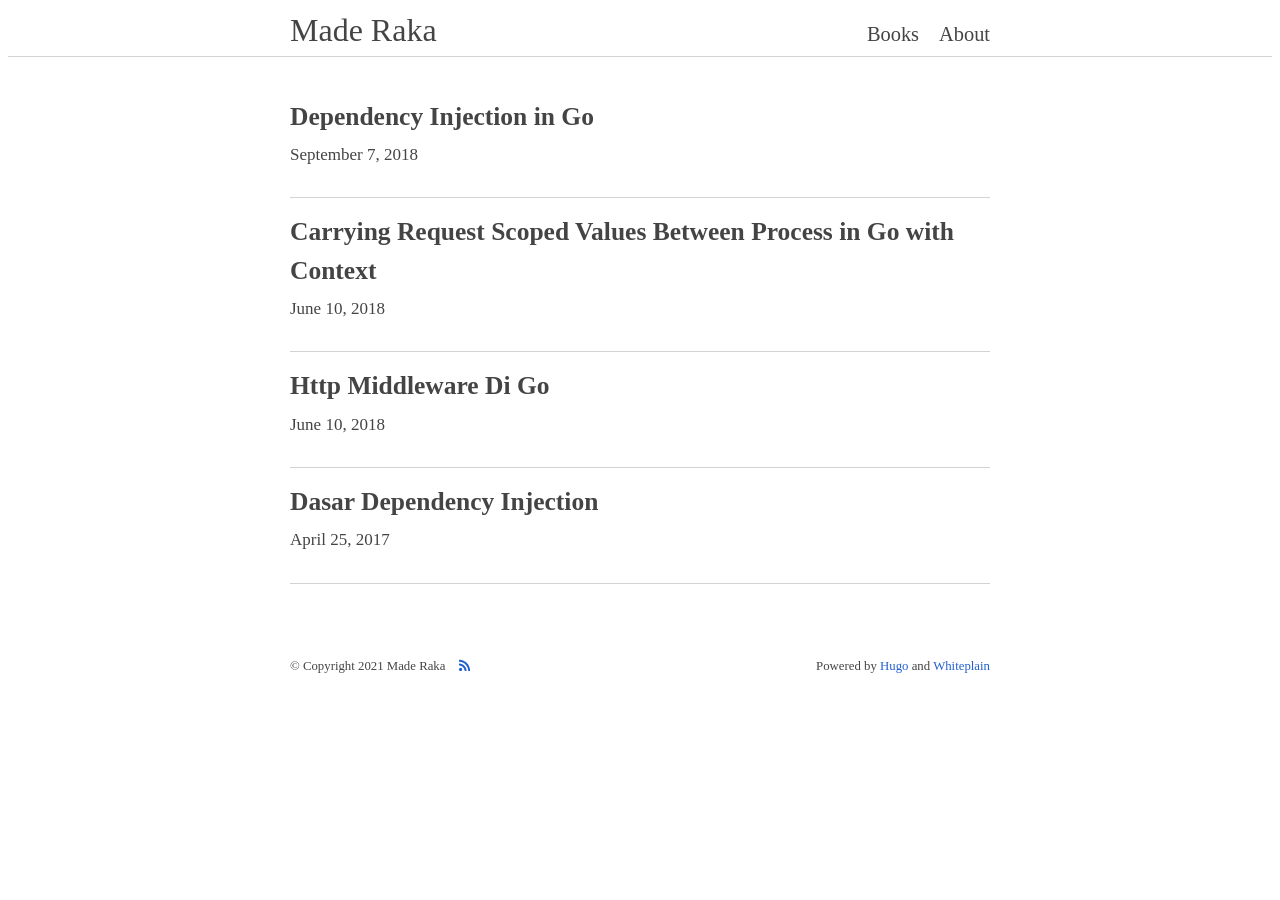
==== index.html @ 674b11fa "rebuilding site Sab 02 Jan 2021 04:47:17  WIB" ====
<!DOCTYPE html>
<html lang="en-us">
<head>
  <meta charset="UTF-8">
  <meta name="viewport" content="width=device-width, initial-scale=1.0, maximum-scale=1.0, minimum-scale=1.0">
  <title>Made Raka</title>
  <meta property="og:title" content="Made Raka" />
  <meta name="twitter:title" content="Made Raka" />
  <meta name="author" content=""/>
  <meta property="og:site_name" content="Made Raka" />
  <meta property="og:url" content="http://example.org/" />
  <meta property="og:type" content="website" />
  <meta name="twitter:card" content="summary" />
  <meta name="generator" content="Hugo 0.68.3" />
  <link href="/index.xml" rel="alternate" type="application/rss+xml" title="Made Raka" />
  <link href="/index.xml" rel="feed" type="application/rss+xml" title="Made Raka" />

  <link rel="stylesheet" href="/css/style.css" media="all" />
  <link rel="stylesheet" href="/css/syntax.css" media="all" />
  <link rel="stylesheet" href="/css/custom.css" media="all" />

  <script src="/js/script.js"></script>
  <script src="/js/custom.js"></script>
  <script defer src="/js/fontawesome.js"></script>
</head>

<body>

<header class="site-header">
  <nav class="site-navi">
    <h1 class="site-title"><a href="/">Made Raka</a></h1>
    <ul class="site-navi-items">
      <li class="site-navi-item-books"><a href="/books/" title="Books">Books</a></li>
      <li class="site-navi-item-about"><a href="/about-me/" title="About">About</a></li>
    </ul>
  </nav>
</header>
<hr class="site-header-bottom">

  <div class="main" role="main">
    <section class="list home-list">
      <article class="article">
        <a href="/posts/dependency-injection-in-go/" class="article-titles">
          <h2 class="article-title">Dependency Injection in Go</h2>
          
        </a>
        <ul class="article-meta">
          <li class="article-meta-date"><time>September 7, 2018</time></li>
        </ul>
        <div class="article-floatclear"></div>
      </article>
      <article class="article">
        <a href="/posts/carrying-request-scoped-values-between-process-in-go/" class="article-titles">
          <h2 class="article-title">Carrying Request Scoped Values Between Process in Go with Context</h2>
          
        </a>
        <ul class="article-meta">
          <li class="article-meta-date"><time>June 10, 2018</time></li>
        </ul>
        <div class="article-floatclear"></div>
      </article>
      <article class="article">
        <a href="/posts/http-middleware-di-go/" class="article-titles">
          <h2 class="article-title">Http Middleware Di Go</h2>
          
        </a>
        <ul class="article-meta">
          <li class="article-meta-date"><time>June 10, 2018</time></li>
        </ul>
        <div class="article-floatclear"></div>
      </article>
      <article class="article">
        <a href="/posts/dasar-dependency-injection/" class="article-titles">
          <h2 class="article-title">Dasar Dependency Injection</h2>
          
        </a>
        <ul class="article-meta">
          <li class="article-meta-date"><time>April 25, 2017</time></li>
        </ul>
        <div class="article-floatclear"></div>
      </article>
    </section>
    


  </div>



<div class="site-footer">
  <div class="copyright">&copy; Copyright 2021 Made Raka</div>
  <ul class="site-footer-items">
    <li class="site-footer-item-rsslink">
      <a href="/index.xml" type="application/rss+xml" target="_blank" title="RSS">
        <i class="fas fa-rss"></i>
      </a>
    </li>
  </ul>
  <div class="powerdby">
    Powered by <a href="https://gohugo.io/">Hugo</a> and <a href="https://github.com/taikii/whiteplain">Whiteplain</a>
  </div>
</div>


</body>
</html>
---- css/style.css ----
@import url(./style-light.css);
@import url(./style-dark.css) (prefers-color-scheme: dark);
---- css/syntax.css ----
@import url(./syntax-monokailight.css) (prefers-color-scheme: light);
@import url(./syntax-monokai.css) (prefers-color-scheme: dark);
---- css/custom.css ----
html {
  font-size: 1em;
}
body {
  font-family: Georgia, serif;
  color: #444444;
  overflow-y: scroll;
  line-height: 1.5em;
  font-size: 17px;
}
a {
  color: #2060d0;
  text-decoration: none;
}
a:hover, a:active {
  color: #5090ff;
}
hr {
  height: 1px;
  border: 0;
  border-top: solid 1px lightgray;
  margin: 0;
}
pre, code {
  font-family: Menlo,Monaco,andale mono,lucida console,courier new,monospace;
  background-color: #F0F3F3;
  line-height: 1.5em;
  font-size: 14px;
}
pre {
  padding: 4px 8px;
}
:not(pre) > code {
  padding: 2px 4px;
  margin: 0 2px;
}
blockquote {
  margin: 0;
  margin-left: 40px;
  border-left: solid 4px #b4c6c7;
  padding-left: 8px;
  font-style: normal;
  color: #7080a0;
}
blockquote blockquote {
  margin-left: 0;
  border-left-color: #e7c3e5;
}
blockquote blockquote blockquote {
  border-left-color: #c3e7d2;
}
blockquote blockquote blockquote blockquote {
  border-left-color: lightgray;
}

/* Site header */
.site-header {
  max-width: 700px;
  margin-left: auto;
  margin-right: auto;
}
.site-navi {
  display: -webkit-flex;
  display: flex;
  -webkit-justify-content: flex-end;
  justify-content: flex-end;
  -webkit-align-items: baseline;
  align-items: baseline;
  padding-bottom: 8px;
}
.site-navi a {
  color: inherit;
  text-decoration: none;
}
.site-navi a:hover, .site-navi a:active {
  color: gray;
}
.site-title {
  -webkit-flex-grow: 1;
  flex-grow: 1;
  font-size: 2rem;
  margin: 0;
  margin-top: 10px;
  padding: 0;
  font-weight: normal;
}
.site-navi-items {
  -webkit-flex-grow: 0;
  flex-grow: 0;
  display: -webkit-flex;
  display: flex;
  -webkit-align-items: flex-end;
  -webkit-flex-wrap: wrap;
  -webkit-justify-content: flex-end;
  justify-content: flex-end;
  flex-wrap: wrap;
  align-items: flex-end;
  font-size: 1.2em;
  list-style-type: none;
  margin: 0;
  margin-top: 10px;
  padding: 0;
}
.site-navi-items li {
  padding-left: 20px;
  white-space: nowrap;
}
.site-header-bottom {
  margin-top: 0;
  margin-bottom: 40px;
  margin-left: auto;
  margin-right: auto;
  width: 100%;
}

/* Breadcrumb */
.breadcrumb {
  max-width: 700px;
  margin-left: auto;
  margin-right: auto;
  margin-bottom: 20px;
  font-size: 1.6em;
}

/* Code highlight */
.highlight pre, .highlight code {
  background-color: inherit;
  padding: 0;
}

/* Main contents */
.main {
  max-width: 700px;
  margin-left: auto;
  margin-right: auto;
}

/* article */
.article {
  margin-bottom: 40px;
  line-height: 1.5;
}
.article img {
  max-width: 100%;
  box-sizing: border-box;
  border: solid 1px lightgray;
  padding: 4px;
}
.article > table {
  width: auto;
  overflow-x: auto;
  overflow-y: hidden;
  border: solid 1px lightgray;
  border-spacing: 0;
  border-collapse: collapse;
}
.article > table th, .article > table td {
  border: solid 1px lightgray;
  padding: 4px;
}
.article > div {
  width: auto;
  overflow-x: auto;
  overflow-y: hidden;
}
.article > pre {
  width: auto;
  overflow-x: auto;
  overflow-y: hidden;
}
.article-image {
  width: 100%;
  box-sizing: border-box;
  margin-bottom: 20px;
}
.article-title {
  margin: 0;
  padding: 0;
}
.article-subtitle {
  margin: 0;
  padding: 0;
}
.article-title-series {
  margin: 0;
  padding: 0;
}
.article-title-series a {
  color: inherit;
}
.article-title-series a:hover, .article-title-series a:active {
  color: gray;
}
.article-title-bottom {
  margin-top: 5px;
}
.about .article-title-bottom {
  margin-bottom: 40px;
}
.article .article-meta {
  list-style-type: none;
  padding: 0;
  margin: 5px 0 40px 0;
  display: -webkit-flex;
  display: flex;
  -webkit-align-items: flex-end;
  align-items: flex-end;
  -webkit-flex-wrap: wrap;
  flex-wrap: wrap;
}
.article-meta a {
  color: inherit;
}
.article-meta a:hover, .article-meta a:active {
  color: gray;
}
.article-meta li {
  padding: 0;
  padding-right: 4px;
  margin: 0;
}
.article-meta li.article-meta-date {
  padding: 0;
  padding-right: 24px;
}

.article-series {
  margin-bottom: 40px;
}
.article-series .series-title a {
  color: inherit;
}
.article-series .series-title a:hover, .article-series .series-title a:active {
  color: gray;
}
.article-series .active {
}

.article-share {
  list-style-type: none;
  padding: 0;
  margin: 0;
  margin-bottom: 40px;
  display: -webkit-flex;
  display: flex;
  -webkit-align-items: flex-end;
  align-items: flex-end;
  -webkit-flex-wrap: wrap;
  flex-wrap: wrap;
}
.article-share li {
  margin-right: 4px;
  vertical-align: bottom;
  padding: 0;
  font-size: 0.8em;
}

.article-share li a:hover, .article-share li a:active {
  color: #fff;
}

.disqus-comments {
  margin-bottom: 40px;
}
.article-pager {
}

.toc {
  float: right;
  padding: 4px;
  margin: 0;
  margin-left: 10px;
  margin-bottom: 10px;
  border: solid 1px lightgray;
}
.toc ul {
  list-style-type: none;
  padding: 0;
  padding-left: 12px;
  margin: 0;
}
.toc nav > ul {
  padding-left: 0;
}

/* pager */
.pager {
  list-style-type: none;
  padding: 0;
  display: -webkit-flex;
  display: flex;
  -webkit-justify-content: center;
  justify-content: center;
}
.pager-newer {
  margin-right: 40px;
}
.pager-older {
}
.pager-noitem {
  color: gray;
}

/* About */
.author {
}
.author-name {
  font-size: 1.2em;
  font-weight: bold;
  margin-bottom: 10px;
  text-align: center;
}
.author-avatar-wrapper {
  margin-left: auto;
  margin-right: auto;
  padding: 0;
  width:158px;
  height:158px;
  border-radius: 50%;
  border: solid 1px lightgray;
}
.author-avatar {
  width:150px;
  height:150px;
  margin: 4px;
  border-radius: 50%;
  background-color: lightgray;
  background-repeat: no-repeat;
  background-position: center center;
  background-size: contain;
}
.author-social {
  list-style-type: none;
  padding: 0;
  display: -webkit-flex;
  display: flex;
  -webkit-justify-content: center;
  justify-content: center;
  -webkit-flex-wrap: wrap;
  flex-wrap: wrap;
}
.author-social li {
  font-size: 1.5em;
  margin-left: 6px;
  margin-right: 6px;
}
.author-social a {
  color: inherit;
}
.author-social a:hover, .author-social a:active {
  color: gray;
}

/* List page */
.list {
}
.list .article {
  padding-bottom: 15px;
  margin-bottom: 15px;
  border-bottom: solid 1px lightgray;
}
.list .article-titles {
  color: inherit;
}
.list .article-titles:hover, .list .article-titles:active {
  color: gray;
}
.list .article-meta {
  margin-top: 6px;
  margin-bottom: 15px;
}
.list .article-image {
  width: 200px;
  float: left;
  margin: 0;
  margin-right: 8px;
}
.list .article-content {
}
.list .article-readmore {
}
.list .article-floatclear {
  clear: both;
  height: 0;
}

/* Site footer */
.site-footer {
  max-width: 700px;
  margin-left: auto;
  margin-right: auto;
  margin-top: 70px;
  margin-bottom: 20px;
  font-size: 0.8rem;
  display: -webkit-flex;
  display: flex;
  -webkit-align-items: baseline;
  align-items: baseline;
  -webkit-flex-wrap: wrap;
  flex-wrap: wrap;

}

/* Footer */
.site-footer .copyright {
  -webkit-flex-grow: 0;
  flex-grow: 0;
  margin-right: 10px;
}
.site-footer-items {
  -webkit-flex-grow: 0;
  flex-grow: 0;
  list-style-type: none;
  margin: 0;
  padding: 0;
  display: -webkit-flex;
  display: flex;
  -webkit-align-items: baseline;
  align-items: baseline;
  -webkit-flex-wrap: wrap;
  flex-wrap: wrap;
}
.site-footer-items li {
  font-size: 0.8rem;
  margin: 0 4px 0 4px;
  padding: 0;
}
.site-footer .powerdby {
  -webkit-flex-grow: 1;
  flex-grow: 1;
  margin-left: 10px;
  text-align: right;
}

/* Terms page */
.terms {
  padding: 0 20px 0 20px;
}
.terms > ul {
  list-style-type: none;
  margin: 0;
  padding: 0;
}
.terms > ul > li {
  padding: 0 0 3px 0;
  margin: 0 0 3px 0;
  border-bottom: 1px solid lightgray;
  display: -webkit-flex;
  display: flex;
}
.archives > ul > li > a {
  -webkit-flex-grow: 0;
  flex-grow: 0;
}
.terms > ul > li time {
  -webkit-flex-grow: 1;
  flex-grow: 1;
  text-align: right;
}

/* Archives page */
.archives {
  padding: 0 20px 0 20px;
}
.archives ul:not(.taxonomies) {
  list-style-type: none;
  margin: 0;
  padding: 0;
}
.archives .archives-month, .archives .archives-item {
  padding: 0 0 3px 0;
  margin: 0 0 3px 0;
  border-bottom: 1px solid lightgray;
  display: -webkit-flex;
  display: flex;
}
.archives .archives-monthly-container {
  padding: 0;
  margin: 0;
  margin-bottom: 20px;
  border: 0;
}
.archives .archives-item > a {
  -webkit-flex-grow: 0;
  flex-grow: 0;
}
.archives .archives-item > a:visited {
  color: #a8a8a8;
}
.archives .archives-item time {
  -webkit-flex-grow: 1;
  flex-grow: 1;
  text-align: right;
}
.archives ul.taxonomies {
  -webkit-flex-grow: 0;
  flex-grow: 0;
  list-style-type: none;
  margin: 0;
  padding: 0 0 0 10px;
  display: -webkit-flex;
  display: flex;
}
.archives ul.taxonomies li {
  padding: 0 0 0 8px;
}
.archives ul.taxonomies li a {
  color: inherit;
  font-size: 0.8em;
}
.archives ul.taxonomies li a:hover, .archives ul.taxonomies li a:active {
  color: gray;
}

.pagination {
  list-style-type: none;
  padding: 0;
  margin-top: 20px;
  margin-bottom: 0px;
  display: -webkit-flex;
  display: flex;
  -webkit-justify-content: center;
  justify-content: center;
}
.pagination li {
  padding: 0 5px 0 5px;
}
.pagination li.active a {
  pointer-events: none;
  cursor: default;
  text-decoration:none;
  color: inherit;
}
.pagination li.active a:hover, .pagination li.active a:active {
  color: gray;
}

.icon {
  display: inline-block;
  width: 1em;
  height: 1em;
  stroke-width: 0;
  stroke: currentColor;
  fill: currentColor;
}

.404 h1 {
  text-align: center;
}

/* Mobile */
@media screen and (max-width: 768px) {
  .site-header, .site-header-bottom, .main, .breadcrumb, .site-footer {
    width: 98%;
    box-sizing: border-box;
  }
  .list .article-image {
    width: 100%;
    box-sizing: border-box;
    float: none;
    margin: 0;
  }
  .toc {
    display: none;
  }
  .archives ul.taxonomies, .archives .archives-item time {
    display: none;
  }
  .terms > ul > li time {
    display: none;
  }
  .site-navi {
    -webkit-flex-wrap: wrap;
    flex-wrap: wrap;
  }
  .terms, .archives {
    padding: 0;
  }
}

@media print {
  .site-header, .site-header-bottom, .toc, .site-footer, .pager, .disqus-comments, .article-share {
    display: none;
  }
  .main, .breadcrumb {
    width: 100%;
    box-sizing: border-box;
  }
  
}


/* === sharingbuttons.io start === */
.resp-sharing-button__link,
.resp-sharing-button__icon {
  display: inline-block
}

.resp-sharing-button__link {
  text-decoration: none;
  color: #fff;
  margin: 0.5em
}

.resp-sharing-button {
  border-radius: 5px;
  transition: 25ms ease-out;
  padding: 0.5em 0.75em;
  font-family: Helvetica Neue,Helvetica,Arial,sans-serif
}

.resp-sharing-button__icon svg {
  width: 1em;
  height: 1em;
  margin-right: 0.4em;
  vertical-align: top
}

.resp-sharing-button--small svg {
  margin: 0;
  vertical-align: middle
}

/* Non solid icons get a stroke */
.resp-sharing-button__icon {
  stroke: #fff;
  fill: none
}

/* Solid icons get a fill */
.resp-sharing-button__icon--solid,
.resp-sharing-button__icon--solidcircle {
  fill: #fff;
  stroke: none
}

.resp-sharing-button--twitter {
  background-color: #55acee
}

.resp-sharing-button--twitter:hover {
  background-color: #2795e9
}

.resp-sharing-button--pinterest {
  background-color: #bd081c
}

.resp-sharing-button--pinterest:hover {
  background-color: #8c0615
}

.resp-sharing-button--facebook {
  background-color: #3b5998
}

.resp-sharing-button--facebook:hover {
  background-color: #2d4373
}

.resp-sharing-button--tumblr {
  background-color: #35465C
}

.resp-sharing-button--tumblr:hover {
  background-color: #222d3c
}

.resp-sharing-button--reddit {
  background-color: #5f99cf
}

.resp-sharing-button--reddit:hover {
  background-color: #3a80c1
}

.resp-sharing-button--google {
  background-color: #dd4b39
}

.resp-sharing-button--google:hover {
  background-color: #c23321
}

.resp-sharing-button--linkedin {
  background-color: #0077b5
}

.resp-sharing-button--linkedin:hover {
  background-color: #046293
}

.resp-sharing-button--email {
  background-color: #777
}

.resp-sharing-button--email:hover {
  background-color: #5e5e5e
}

.resp-sharing-button--xing {
  background-color: #1a7576
}

.resp-sharing-button--xing:hover {
  background-color: #114c4c
}

.resp-sharing-button--whatsapp {
  background-color: #25D366
}

.resp-sharing-button--whatsapp:hover {
  background-color: #1da851
}

.resp-sharing-button--hackernews {
background-color: #FF6600
}
.resp-sharing-button--hackernews:hover, .resp-sharing-button--hackernews:focus {   background-color: #FB6200 }

.resp-sharing-button--vk {
  background-color: #507299
}

.resp-sharing-button--vk:hover {
  background-color: #43648c
}

.resp-sharing-button--facebook {
  background-color: #3b5998;
  border-color: #3b5998;
}

.resp-sharing-button--facebook:hover,
.resp-sharing-button--facebook:active {
  background-color: #2d4373;
  border-color: #2d4373;
}

.resp-sharing-button--twitter {
  background-color: #55acee;
  border-color: #55acee;
}

.resp-sharing-button--twitter:hover,
.resp-sharing-button--twitter:active {
  background-color: #2795e9;
  border-color: #2795e9;
}
/* === sharingbuttons.io end === */
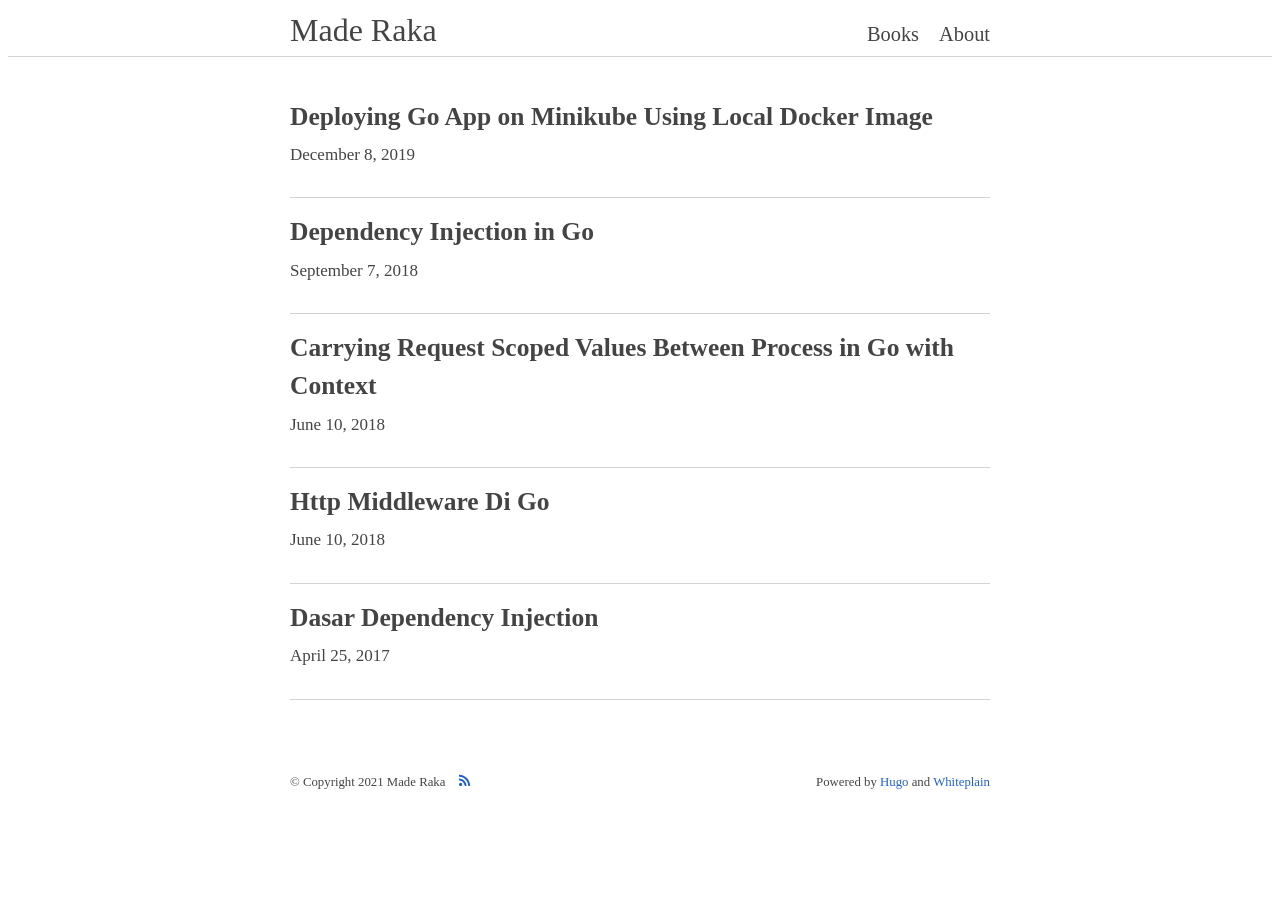
==== commit b4b82d28: "rebuilding site Sab 02 Jan 2021 05:44:08  WIB" ====
--- a/index.html
+++ b/index.html
@@ -8,7 +8,7 @@
   <meta name="twitter:title" content="Made Raka" />
   <meta name="author" content=""/>
   <meta property="og:site_name" content="Made Raka" />
-  <meta property="og:url" content="http://example.org/" />
+  <meta property="og:url" content="https://raka.dev/" />
   <meta property="og:type" content="website" />
   <meta name="twitter:card" content="summary" />
   <meta name="generator" content="Hugo 0.68.3" />
@@ -39,6 +39,16 @@
 
   <div class="main" role="main">
     <section class="list home-list">
+      <article class="article">
+        <a href="/posts/deploying-go-app-on-minikube-using-local-docker-image/" class="article-titles">
+          <h2 class="article-title">Deploying Go App on Minikube Using Local Docker Image</h2>
+          
+        </a>
+        <ul class="article-meta">
+          <li class="article-meta-date"><time>December 8, 2019</time></li>
+        </ul>
+        <div class="article-floatclear"></div>
+      </article>
       <article class="article">
         <a href="/posts/dependency-injection-in-go/" class="article-titles">
           <h2 class="article-title">Dependency Injection in Go</h2>
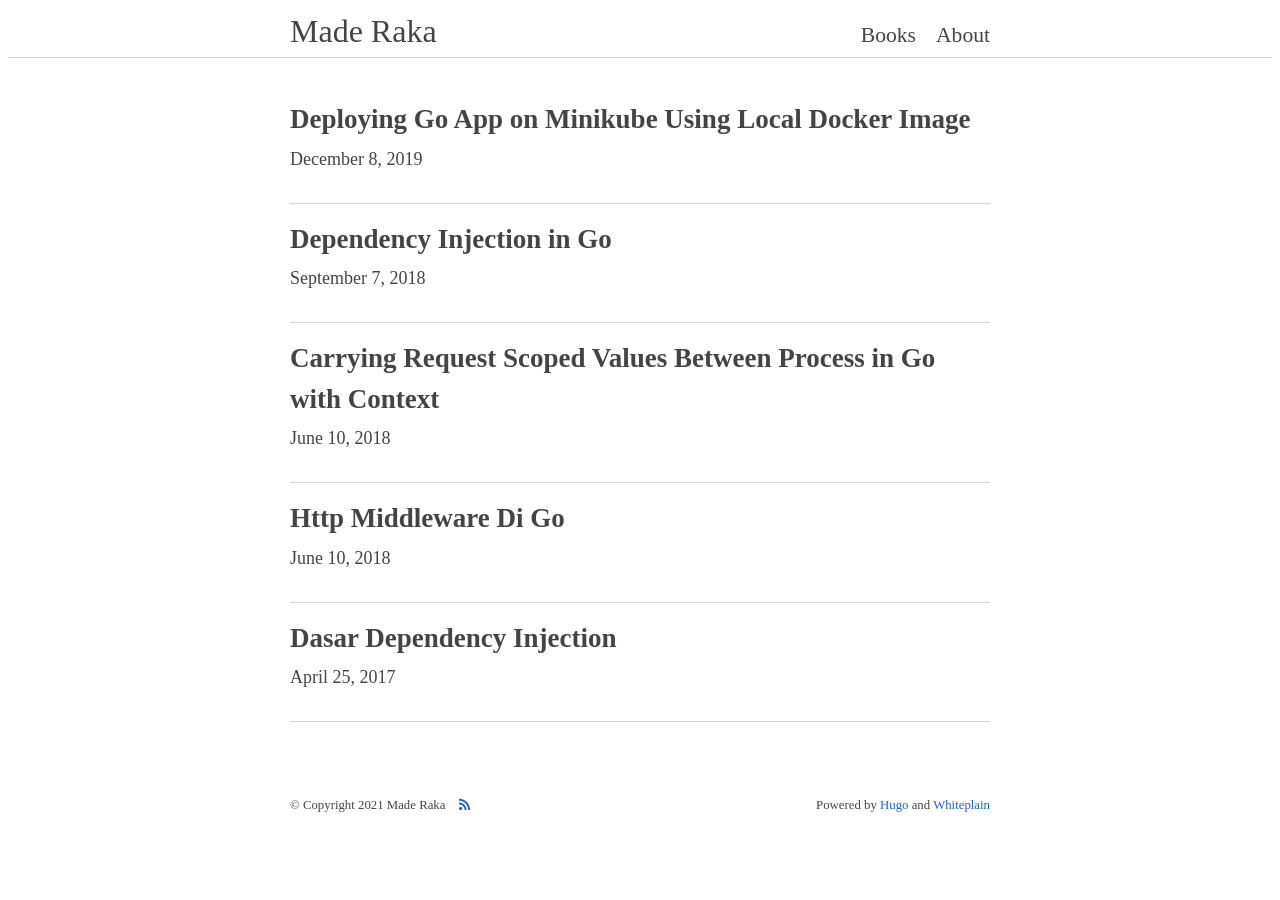
==== commit 095e1f18: "rebuilding site Tue Apr 12 22:12:46 WIB 2022" ====
--- a/index.html
+++ b/index.html
@@ -11,7 +11,7 @@
   <meta property="og:url" content="https://raka.dev/" />
   <meta property="og:type" content="website" />
   <meta name="twitter:card" content="summary" />
-  <meta name="generator" content="Hugo 0.68.3" />
+  <meta name="generator" content="Hugo 0.94.2" />
   <link href="/index.xml" rel="alternate" type="application/rss+xml" title="Made Raka" />
   <link href="/index.xml" rel="feed" type="application/rss+xml" title="Made Raka" />
 
@@ -91,8 +91,6 @@
       </article>
     </section>
     
-
-
   </div>
 
 
--- a/css/custom.css
+++ b/css/custom.css
@@ -6,7 +6,7 @@
   color: #444444;
   overflow-y: scroll;
   line-height: 1.5em;
-  font-size: 17px;
+  font-size: 18px;
 }
 a {
   color: #2060d0;
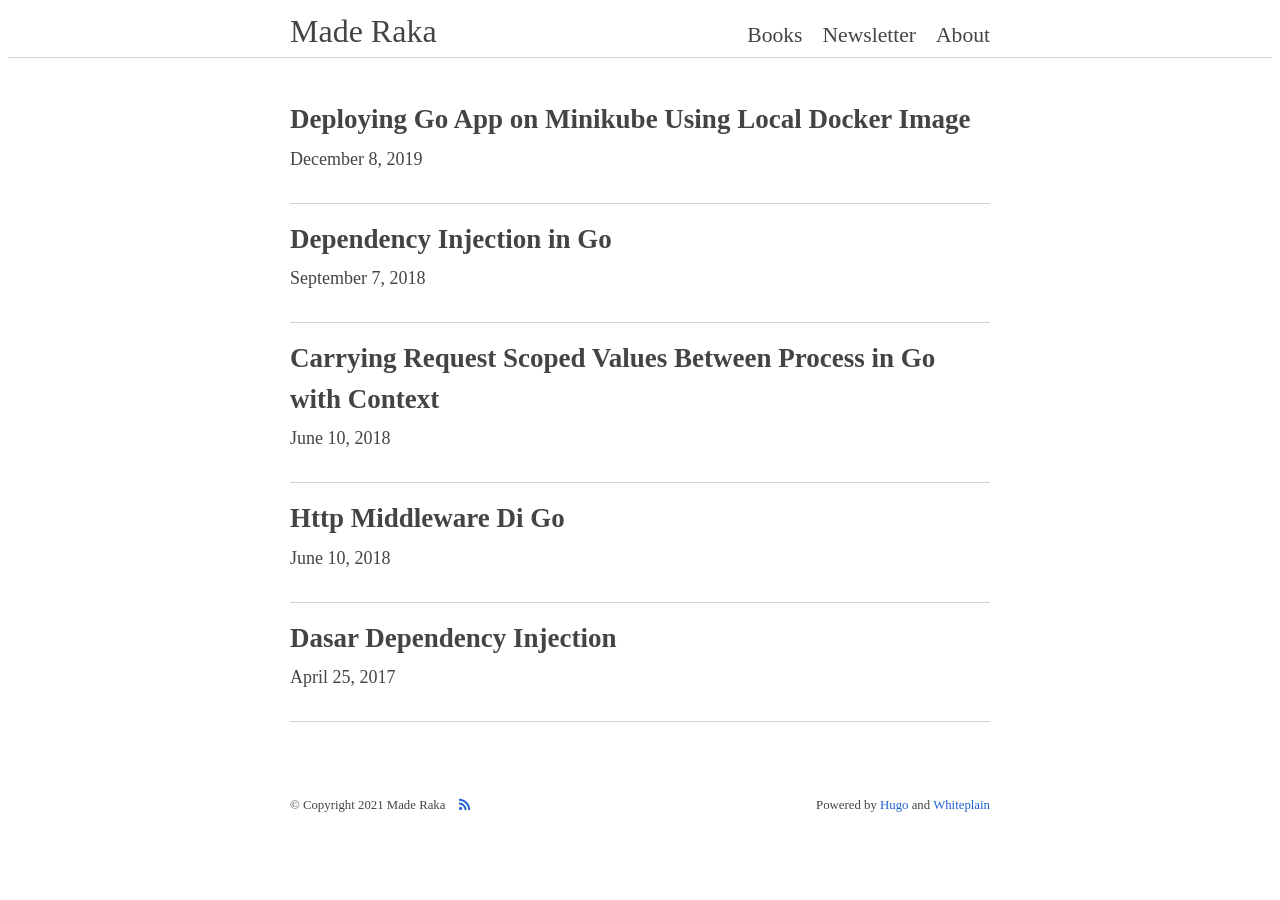
==== commit 1acfe81a: "rebuilding site Wed Apr 13 16:27:12 WIB 2022" ====
--- a/index.html
+++ b/index.html
@@ -31,6 +31,7 @@
     <h1 class="site-title"><a href="/">Made Raka</a></h1>
     <ul class="site-navi-items">
       <li class="site-navi-item-books"><a href="/books/" title="Books">Books</a></li>
+      <li class="site-navi-item-newsletter"><a href="/about-me/" title="Newsletter">Newsletter</a></li>
       <li class="site-navi-item-about"><a href="/about-me/" title="About">About</a></li>
     </ul>
   </nav>
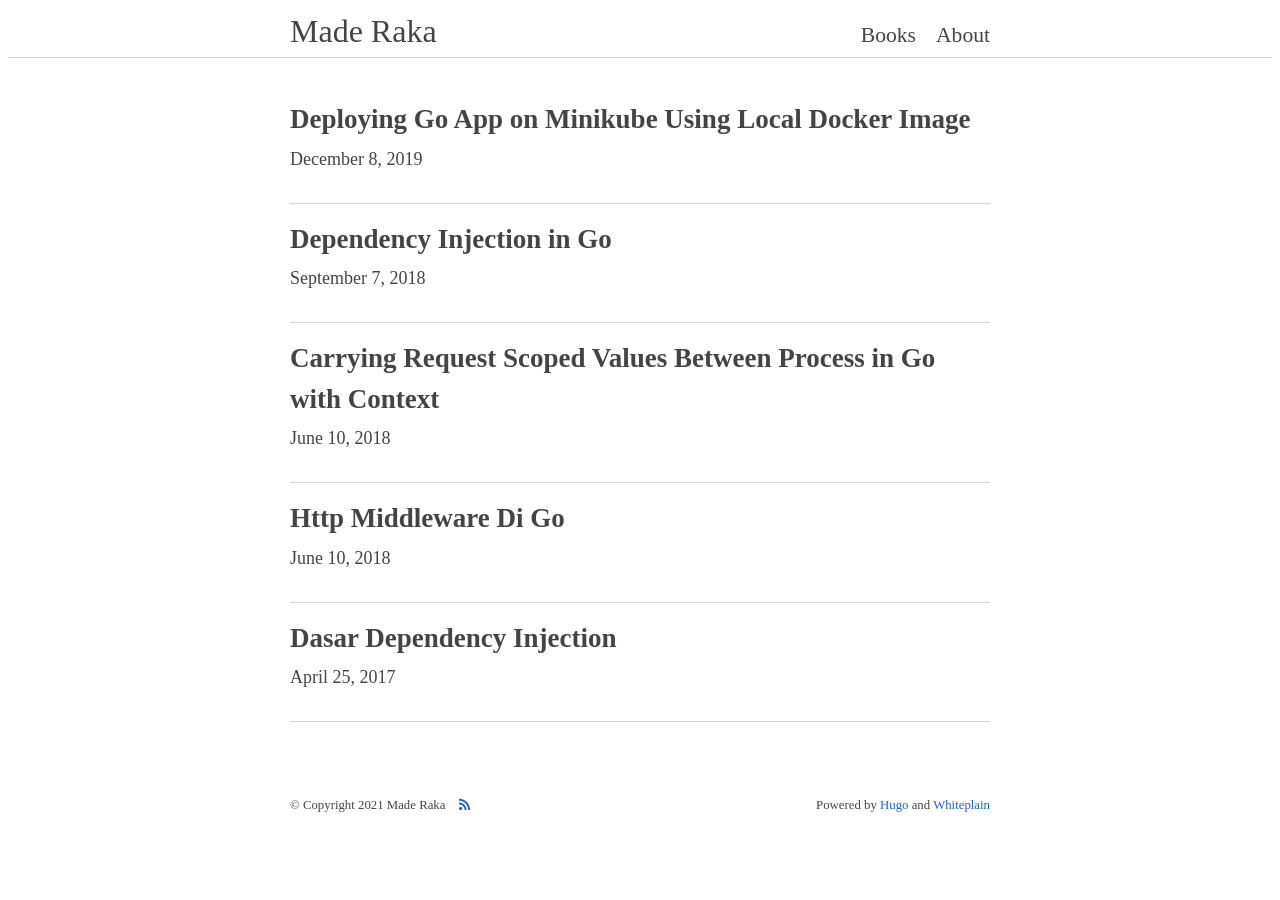
==== commit 4363140d: "rebuilding site Wed Apr 13 16:29:37 WIB 2022" ====
--- a/index.html
+++ b/index.html
@@ -31,7 +31,6 @@
     <h1 class="site-title"><a href="/">Made Raka</a></h1>
     <ul class="site-navi-items">
       <li class="site-navi-item-books"><a href="/books/" title="Books">Books</a></li>
-      <li class="site-navi-item-newsletter"><a href="/about-me/" title="Newsletter">Newsletter</a></li>
       <li class="site-navi-item-about"><a href="/about-me/" title="About">About</a></li>
     </ul>
   </nav>
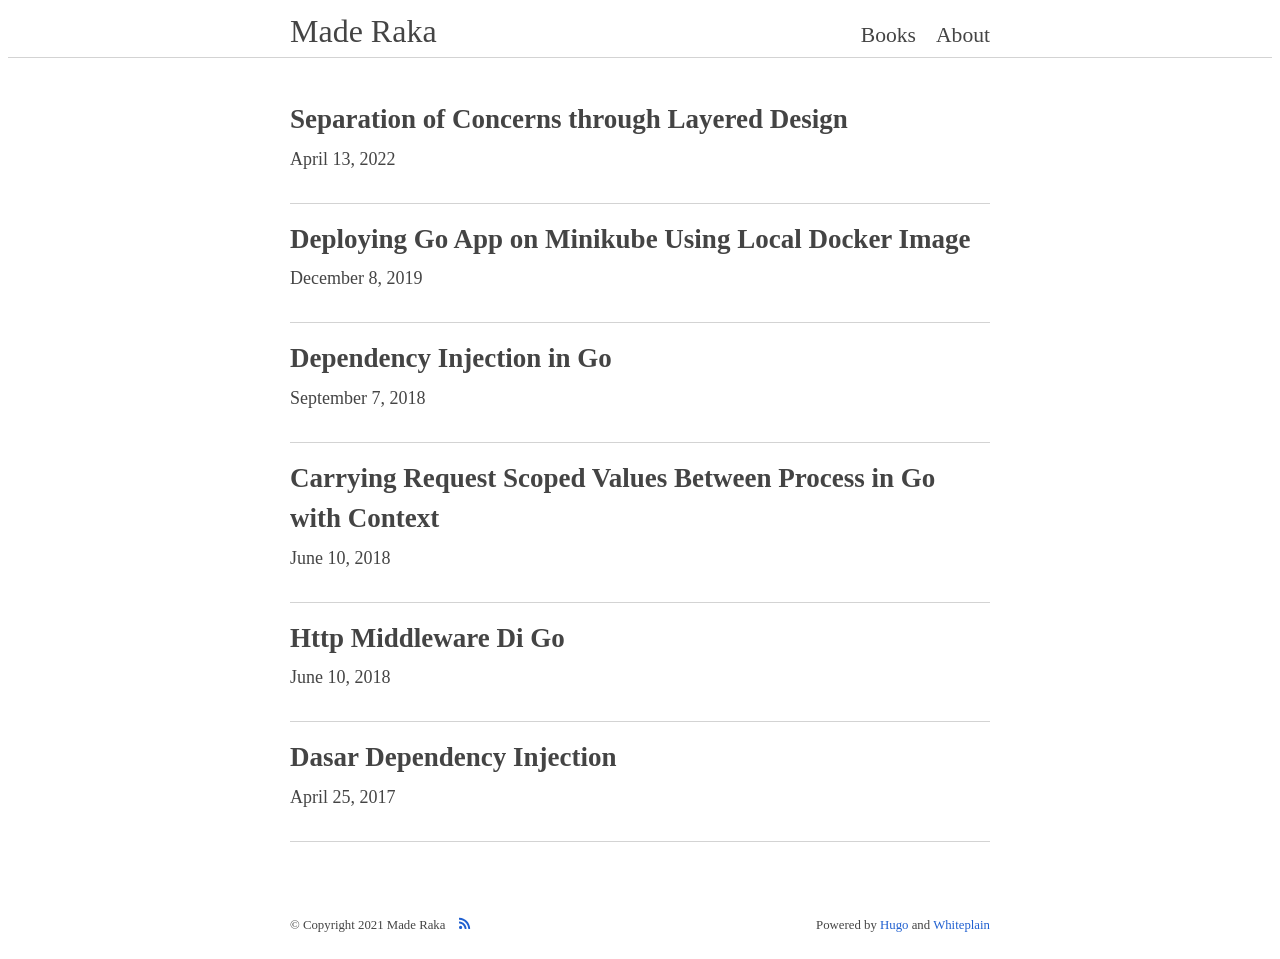
==== commit c9da8e1e: "rebuilding site Wed Apr 13 23:41:57 WIB 2022" ====
--- a/index.html
+++ b/index.html
@@ -13,7 +13,7 @@
   <meta name="twitter:card" content="summary" />
   <meta name="generator" content="Hugo 0.94.2" />
   <link href="/index.xml" rel="alternate" type="application/rss+xml" title="Made Raka" />
-  <link href="/index.xml" rel="feed" type="application/rss+xml" title="Made Raka" />
+  <link href="/index.xml" rel="feed" type="application/rss+xml" title="Made Raka" /><script defer data-domain="raka.dev" src="https://plausible.io/js/plausible.js"></script>
 
   <link rel="stylesheet" href="/css/style.css" media="all" />
   <link rel="stylesheet" href="/css/syntax.css" media="all" />
@@ -39,6 +39,16 @@
 
   <div class="main" role="main">
     <section class="list home-list">
+      <article class="article">
+        <a href="/posts/separation-of-concerns/" class="article-titles">
+          <h2 class="article-title">Separation of Concerns through Layered Design</h2>
+          
+        </a>
+        <ul class="article-meta">
+          <li class="article-meta-date"><time>April 13, 2022</time></li>
+        </ul>
+        <div class="article-floatclear"></div>
+      </article>
       <article class="article">
         <a href="/posts/deploying-go-app-on-minikube-using-local-docker-image/" class="article-titles">
           <h2 class="article-title">Deploying Go App on Minikube Using Local Docker Image</h2>
--- a/css/syntax.css
+++ b/css/syntax.css
@@ -1,2 +1,3 @@
 @import url(./syntax-monokailight.css) (prefers-color-scheme: light);
 @import url(./syntax-monokai.css) (prefers-color-scheme: dark);
+@import url(./syntax-abap.css) (prefers-color-scheme: light);
